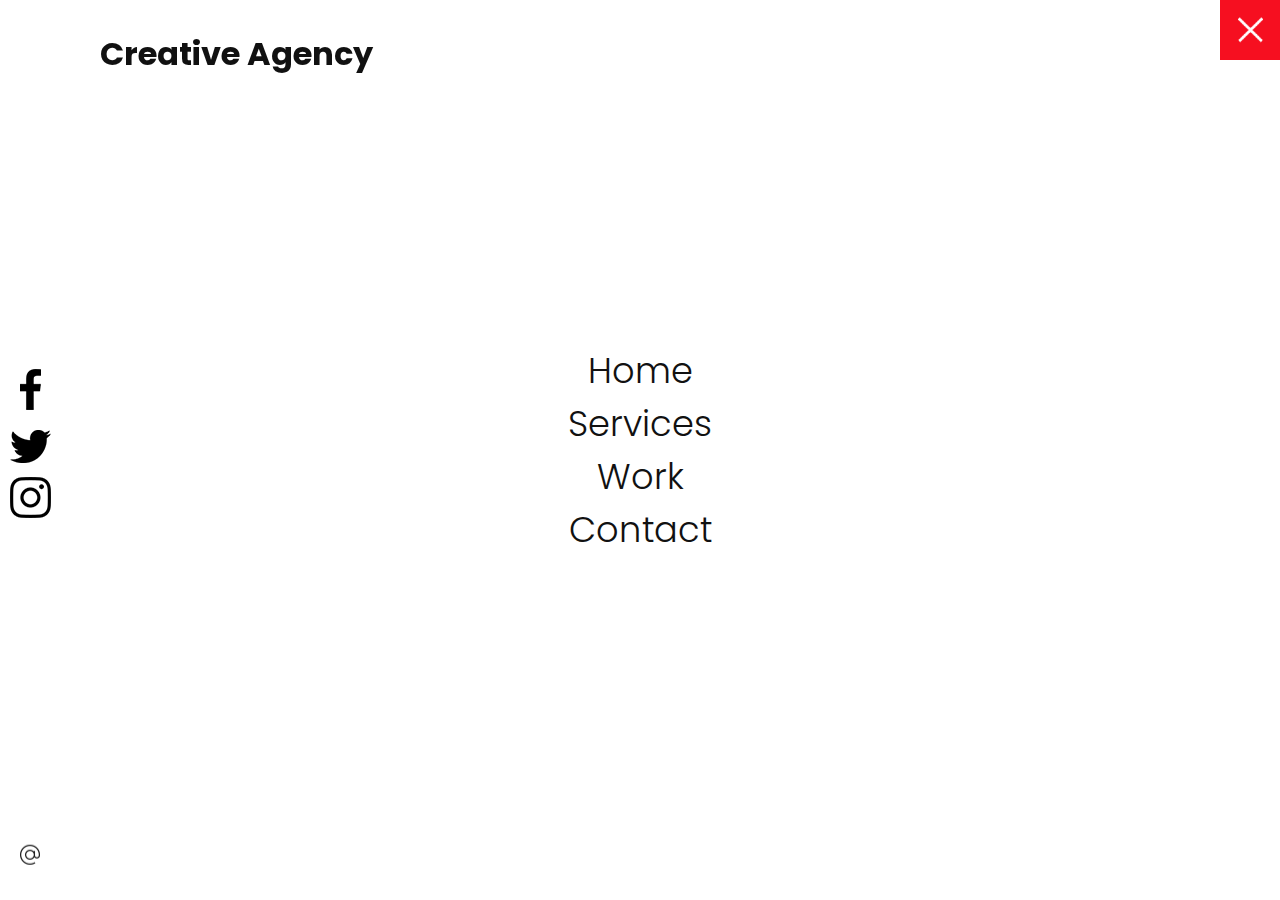
==== services.html @ 6a15a942 "Homepage HTML – Homepage CSS – Toggle & Navigation CSS – JavaScript Toggle" ====
<!DOCTYPE html>
<html lang="en">
<head>
  <meta charset="UTF-8">
  <meta http-equiv="X-UA-Compatible" content="IE=edge">
  <meta name="viewport" content="width=device-width, initial-scale=1.0">
  <link rel="stylesheet" href="css/style.css">
  <title>Creative Agency</title>
</head>
<body>
<header>
  <div class="logo">Creative Agency</div>
  <div class="toggle active"></div>
  <div class="navigation active">
    <ul>
      <li><a href="index.html">Home</a></li>
      <li><a href="services.html">Services</a></li>
      <li><a href="work.html">Work</a></li>
      <li><a href="contact.html">Contact</a></li>
    </ul>
    <div class="social-bar">
      <ul>
        <li>
          <a href="http://facebook.com">
            <img src="images/facebook.png" target="_blank" alt="">
          </a>
        </li>
        <li>
          <a href="http://twitter.com">
            <img src="images/twitter.png" target="_blank" alt="">
          </a>
        </li>
        <li>
          <a href="http://instagram.com">
            <img src="images/instagram.png" target="_blank" alt="">
          </a>
        </li>
      </ul>
      <a href="mailto:you@mail.com" class="email-icon">
        <img src="images/email.png" alt="">
      </a>
    </div>
  </div>
</header>

<section>
  <div class="title">
    <h1>Services that we can help you with</h1>
    <p>Lorem ipsum dolor sit, amet consectetur adipisicing elit. Harum minima libero, repellendus sunt quas omnis, exercitationem aliquam aspernatur quisquam tenetur eaque a aut id molestias sit quaerat inventore eum mollitia voluptatem. Expedita sit odio natus vel officia veniam placeat officiis, iure eos in id quos culpa omnis provident, eveniet sint!</p>
  </div>
</section>

<script  src="js/script.js"></script>
</body>
</html>
---- css/style.css ----
@import url('https://fonts.googleapis.com/css2?family=Poppins:ital,wght@0,100;0,200;0,300;0,400;0,500;0,600;0,700;0,800;0,900;1,100;1,200;1,300;1,400;1,500;1,600;1,700;1,800;1,900&display=swap');

:root {
  --primary-color: #f60f20;
}

/* BASE STYLES */
* {
  box-sizing: border-box;
  margin: 0;
  padding: 0;
}

html, body {
  font-family: 'Poppins', sans-serif;
  color: #111;
}

h1 {
  font: size 30px;
  font-weight: 500;
}

p {
  margin: 20px 0 10px;
  font-size: 1.1rem;
}

section {
  display: flex;
  height: 100vh;
  align-items: center;
  padding: 100px;
}

/* BUTTON */
.btn {
  cursor: pointer;
  display: inline-block;
  background: var(--primary-color);
  color: #fff;
  text-decoration: none;
  padding: 10px 30px;
  margin: 20px 0;
  border: 0;
}

.btn:hover {
  transform: scale(0.98);
}

.logo {
  position: absolute;
  top: 30px;
  left: 100px;
  font-size: 2rem;
  font-weight: 700;
  z-index: 20;
}

/* TOGGLE */
.toggle {
  position: fixed;
  top: 0;
  right: 0;
  width: 60px;
  height: 60px;
  background: var(--primary-color) url(../images/menu.png);
  background-size: 30px;
  background-position: center;
  background-repeat: no-repeat;
  z-index: 20;
  cursor: pointer;
}

.toggle.active {
  background: var(--primary-color) url(../images/close.png);
  background-size: 25px;
  background-position: center;
  background-repeat: no-repeat;
}

/* NAVIGATION */
.navigation {
  position: fixed;
  top: 0;
  left: 100%;
  width: 100%;
  height: 100%;
  background-color: #fff;
  z-index: 15;
  display: flex;
  justify-content: center;
  align-items:center;
 }

 .navigation.active {
   left: 0;
 }

 .navigation ul {
   position: relative;
 }

 .navigation ul li {
   position: relative;
   list-style: none;
   text-align: center;
 }
 
 .navigation ul li a {
   font-size: 2.2rem;
   color: #111;
   text-decoration: none;
   font-weight: 300;
 }
 
 .navigation ul li a:hover {
   color: var(--primary-color)
 }

.navigation .social-bar {
  position: absolute;
  top: 0;
  left: 0;
  width: 60px;
  height: 100%;
  display: flex;
  justify-content: center;
  align-items: center;
}

.navigation .email-icon a {
  display: inline-block;
  transform: scale(0.5);
}

.navigation .email-icon {
  position: absolute;
  bottom: 20px;
  transform: scale(0.5);
}


/* HOME PAGE */
.home-content {
  position: relative;
  z-index: 10;
  max-width: 600px;
}

.home-img {
  position: absolute;
  bottom: 0;
  right: 0;
  height: 110%;
}

@media(max-width: 1068px) {
  .home-img {
    display: none;
  }

  .logo {
    top: 10px;
    left: 40px;
    font-size:1.5rem;
  }

  section {
    padding:100px 40px;
  }

  .navigation ul li a {
    font-size: 2rem;
  }
}
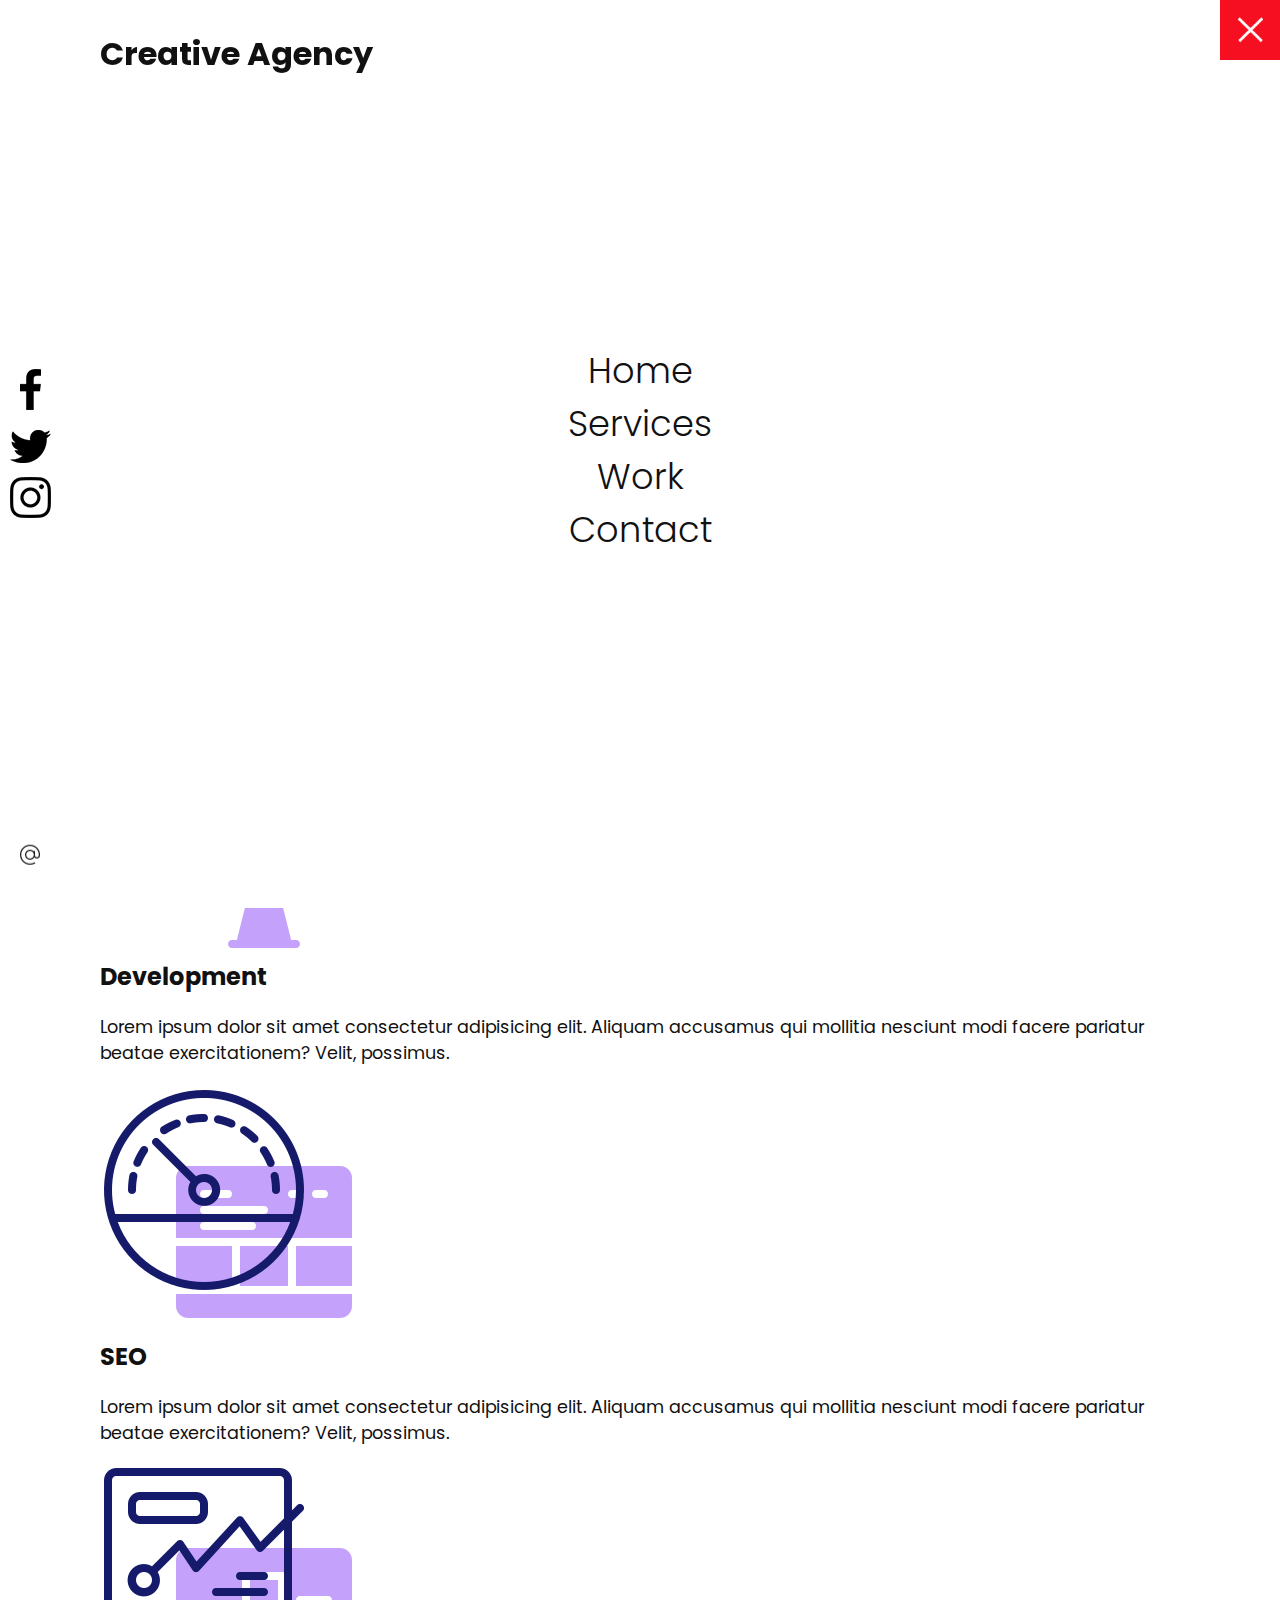
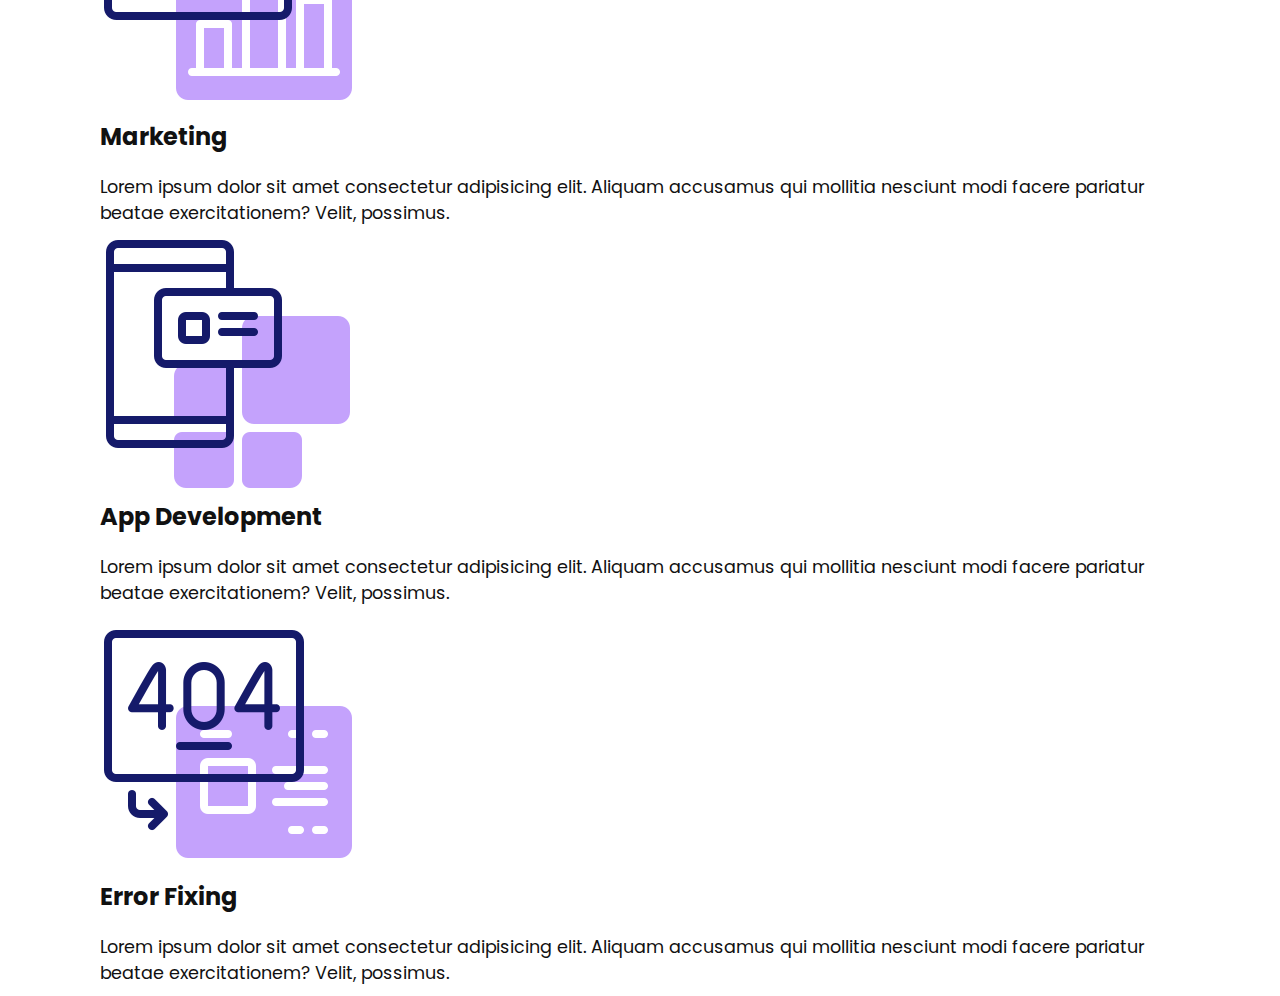
==== commit 3582ec75: "Services HTML" ====
--- a/services.html
+++ b/services.html
@@ -48,6 +48,50 @@
     <h1>Services that we can help you with</h1>
     <p>Lorem ipsum dolor sit, amet consectetur adipisicing elit. Harum minima libero, repellendus sunt quas omnis, exercitationem aliquam aspernatur quisquam tenetur eaque a aut id molestias sit quaerat inventore eum mollitia voluptatem. Expedita sit odio natus vel officia veniam placeat officiis, iure eos in id quos culpa omnis provident, eveniet sint!</p>
   </div>
+  <div class="services">
+    <div class="service">
+      <div class="icon">
+        <img src="images/001.png" alt="">
+      </div>
+      <h2>Design</h2>
+      <p>Lorem ipsum dolor sit amet consectetur adipisicing elit. Aliquam accusamus qui mollitia nesciunt modi facere pariatur beatae exercitationem? Velit, possimus.</p>
+    </div>
+    <div class="service">
+      <div class="icon">
+        <img src="images/002.png" alt="">
+      </div>
+      <h2>Development</h2>
+      <p>Lorem ipsum dolor sit amet consectetur adipisicing elit. Aliquam accusamus qui mollitia nesciunt modi facere pariatur beatae exercitationem? Velit, possimus.</p>
+    </div>
+    <div class="service">
+      <div class="icon">
+        <img src="images/003.png" alt="">
+      </div>
+      <h2>SEO</h2>
+      <p>Lorem ipsum dolor sit amet consectetur adipisicing elit. Aliquam accusamus qui mollitia nesciunt modi facere pariatur beatae exercitationem? Velit, possimus.</p>
+    </div>
+    <div class="service">
+      <div class="icon">
+        <img src="images/004.png" alt="">
+      </div>
+      <h2>Marketing</h2>
+      <p>Lorem ipsum dolor sit amet consectetur adipisicing elit. Aliquam accusamus qui mollitia nesciunt modi facere pariatur beatae exercitationem? Velit, possimus.</p>
+    </div>
+    <div class="service">
+      <div class="icon">
+        <img src="images/005.png" alt="">
+      </div>
+      <h2>App Development</h2>
+      <p>Lorem ipsum dolor sit amet consectetur adipisicing elit. Aliquam accusamus qui mollitia nesciunt modi facere pariatur beatae exercitationem? Velit, possimus.</p>
+    </div>
+    <div class="service">
+      <div class="icon">
+        <img src="images/006.png" alt="">
+      </div>
+      <h2>Error Fixing</h2>
+      <p>Lorem ipsum dolor sit amet consectetur adipisicing elit. Aliquam accusamus qui mollitia nesciunt modi facere pariatur beatae exercitationem? Velit, possimus.</p>
+    </div>
+  </div>
 </section>
 
 <script  src="js/script.js"></script>
--- a/css/style.css
+++ b/css/style.css
@@ -28,9 +28,16 @@
 
 section {
   display: flex;
+  flex-direction: column;
   height: 100vh;
   align-items: center;
   padding: 100px;
+  margin-top: 60px;
+}
+
+section.home {
+  flex-direction: row;
+  margin-top: 0;
 }
 
 /* BUTTON */
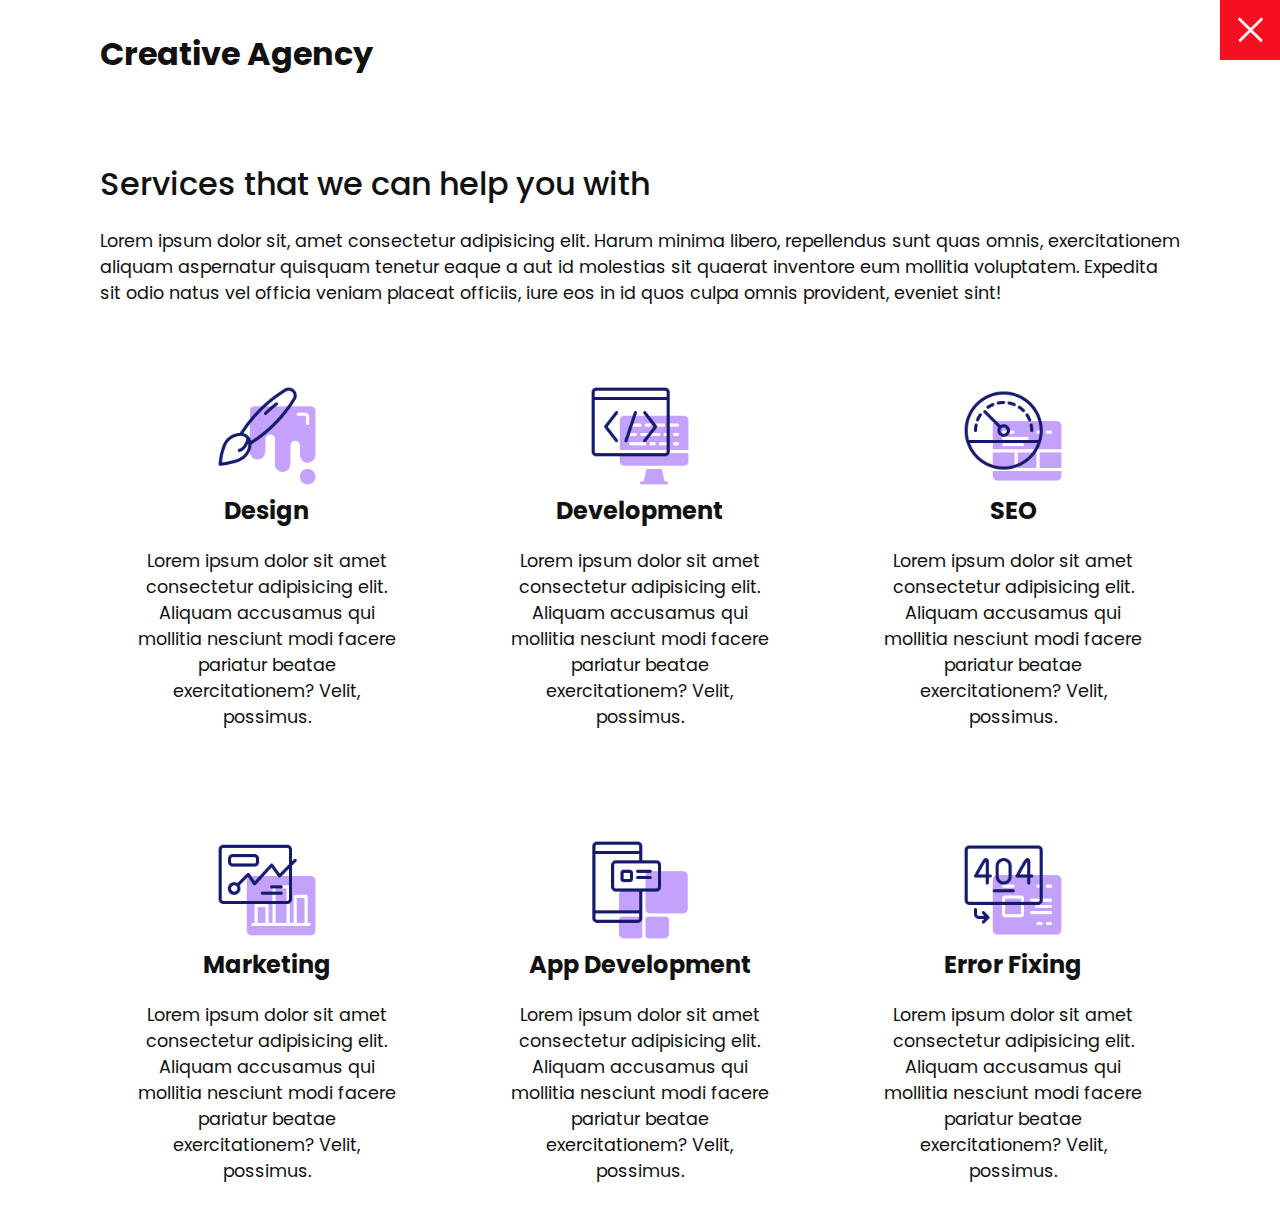
==== commit f37008ff: "Contact CSS" ====
--- a/services.html
+++ b/services.html
@@ -11,7 +11,7 @@
 <header>
   <div class="logo">Creative Agency</div>
   <div class="toggle active"></div>
-  <div class="navigation active">
+  <div class="navigation">
     <ul>
       <li><a href="index.html">Home</a></li>
       <li><a href="services.html">Services</a></li>
--- a/css/style.css
+++ b/css/style.css
@@ -2,6 +2,7 @@
 
 :root {
   --primary-color: #f60f20;
+  --secondary-color: #1b206e;
 }
 
 /* BASE STYLES */
@@ -163,6 +164,173 @@
   height: 110%;
 }
 
+/* SERVICES PAGE */
+.services {
+  margin-top: 40px;
+  display: grid;
+  grid-template-columns: repeat(3, 1fr);
+  gap: 40px;
+  text-align: center;
+}
+
+.services .service {
+  padding: 30px;
+}
+
+.services .service:hover {
+  box-shadow: 0 10px 30px rgba(0,0,0, 0.1);
+}
+
+.services service h2 {
+  font-size: 24px;
+  font-weight: 500;
+  margin-top: 20px;
+  color: var(--secondary-color);
+}
+
+.services .service .icon img {
+  max-width: 100px;
+}
+
+/* WORK PAGE */
+.portfolio {
+  display: flex;
+  flex-wrap: wrap;
+  justify-content: center;
+  margin-top: 20px;
+}
+
+.portfolio .item {
+  position: relative;
+  width: 300px;
+  height: 300px;
+  margin: 5px;
+}
+
+.portfolio .item img {
+  width: 100%;
+  height: 100%;
+}
+
+.portfolio .item .action {
+  position: absolute;
+  top: 0;
+  left: 0;
+  width: 100%;
+  height: 100%;
+  background: rgba(0,0,0,0.8);
+  display: flex;
+  justify-content: center;
+  align-items: center;
+  opacity: 0;
+  transition: 0.5s;
+}
+
+.portfolio .item:hover .action {
+  opacity: 1;
+}
+
+.portfolio .item .action a {
+  display: inline-block;
+  color: #fff;
+  text-decoration: none;
+  border: 1px solid #fff;
+  padding: 5px 15px;
+}
+
+/* CONTACT */
+.contact {
+  position: relative;
+  width: 100%;
+  margin-top: 50px;
+  display: flex;
+  justify-content: space-between;
+  align-items: flex-start;
+}
+
+.contact-form {
+  position: relative;
+  background: #f9f9f9;
+  width: calc(100% - 400px);
+  padding: 60px 40px 20px;
+}
+
+.contact-form form {
+  width: 100%;
+}
+
+.contact-form .row {
+  width: 100%;
+  display: flex;
+}
+
+.contact-form .input50 {
+  width: 50%;
+  margin:  0 10px;
+}
+
+.contact-form .input100 {
+  width: 100%;
+  margin:  0 10px;
+}
+
+.contact-form .row input,
+.contact-form .row textarea {
+  position: relative;
+  border: 1px solid rgba(0,0,0,0.2);
+  color: #111;
+  background: transparent;
+  width: 100%;
+  padding: 10px;
+  outline: none;
+  font-size: 60px;
+  font-weight: 300;
+  margin: 10px 0;
+  resize: none;
+}
+
+.contact-form .row .textarea {
+  height: 150px;
+}
+
+.contact-form .row input[type='submit'] {
+background-color: var(--secondary-color);
+color: #fff;
+margin: 0;
+text-transform: uppercase;
+letter-spacing:2px;
+font-weight: 300;
+border: 0;
+cursor: pointer;
+}
+
+.contact-info {
+  width: 350px;
+  background: #f9f9f9;
+  padding: 60px 40px 20px;
+}
+
+.contact-info .info-box {
+  display: flex;
+  align-items: flex-start;
+  margin-bottom: 40px;
+}
+
+.contact-info .info-box .contact-icon {
+  width: 20px;
+  margin-right: 40px;
+}
+
+.contact-info .info-box .details h4 {
+  color: var(--secondary-color);
+}
+
+.contact-info .info-box .details p,
+.contact-info .info-box .details a {
+  color: #111;
+}
+
+/* MEDIA QUERIES */
 @media(max-width: 1068px) {
   .home-img {
     display: none;
@@ -181,4 +349,45 @@
   .navigation ul li a {
     font-size: 2rem;
   }
-}+
+  .services {
+    grid-template-columns: repeat(2, 1fr);
+  }
+
+  .contact {
+    flex-direction: column;
+  }
+
+  .contact-form {
+    width: 100%;
+    padding: 30px 30px 20px;
+  }
+
+  .contact-form .row {
+    flex-direction: column;
+  }
+
+  .contact-form .input50,
+  .contact-form .input100 {
+    width: 100%;
+    margin: 0;
+  }
+
+  .contact-info {
+    width: 100%;
+    margin-top: 20px;
+    padding: 30px 30px 20px;
+  }
+
+}
+
+@media(max-width: 768px) {
+  .services {
+    grid-template-columns: 1fr;
+  }
+
+  .services .service {
+    box-shadow: 0 10px 30px rgba(0,0,0, 0.1);
+  }
+}
+
